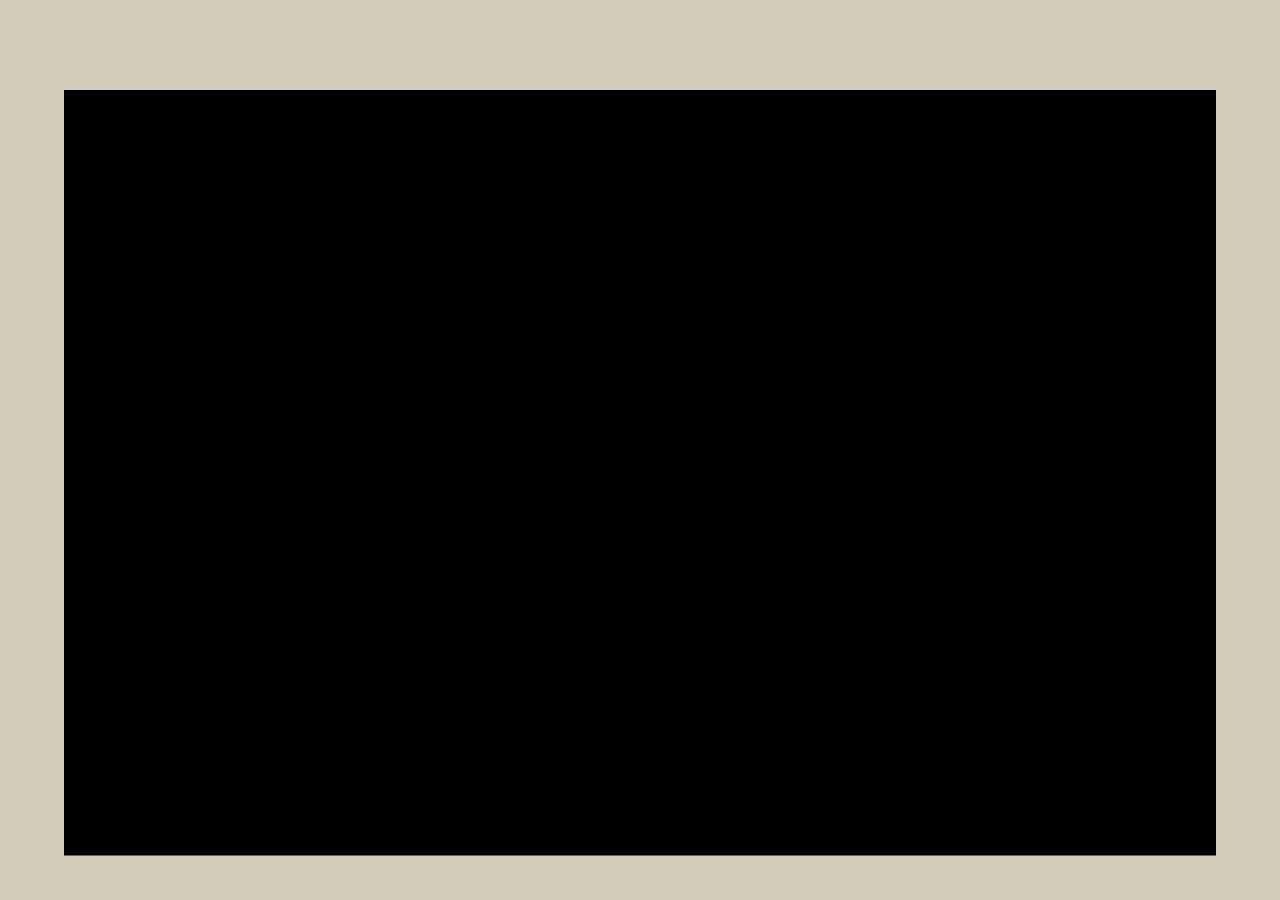
==== controller.html @ 82626254 "Merge branch 'master' into feature/controller-ui" ====
<!DOCTYPE html>
<html lang="en">
  <head>
    <meta charset="utf-8">
    <meta http-equiv="X-UA-Compatible" content="IE=edge">
    <meta name="viewport" content="width=device-width, initial-scale=1.0, maximum-scale=1.0, user-scalable=no" />
    <title>WEXT</title>

    <link rel="stylesheet" href="styles/vendors/bootstrap/bootstrap.min.css">
    <link rel="stylesheet" href="styles/main.css">
    <link rel="stylesheet" href="styles/controller.css">
  </head>
  <body>
    <script type="text/javascript" src="scripts/vendors/jquery/jquery-2.1.0.min.js"></script>
    <script type="text/javascript" src="scripts/vendors/raphael-min.js"></script>
    <script type="text/javascript" src="scripts/main.js"></script>
    <script type="text/javascript" src="scripts/controller.js"></script>
  </body>
</html>
---- styles/controller.css ----
body {
  background-color: #D5CDBC;
}

::-webkit-scrollbar { 
  display: none; 
}
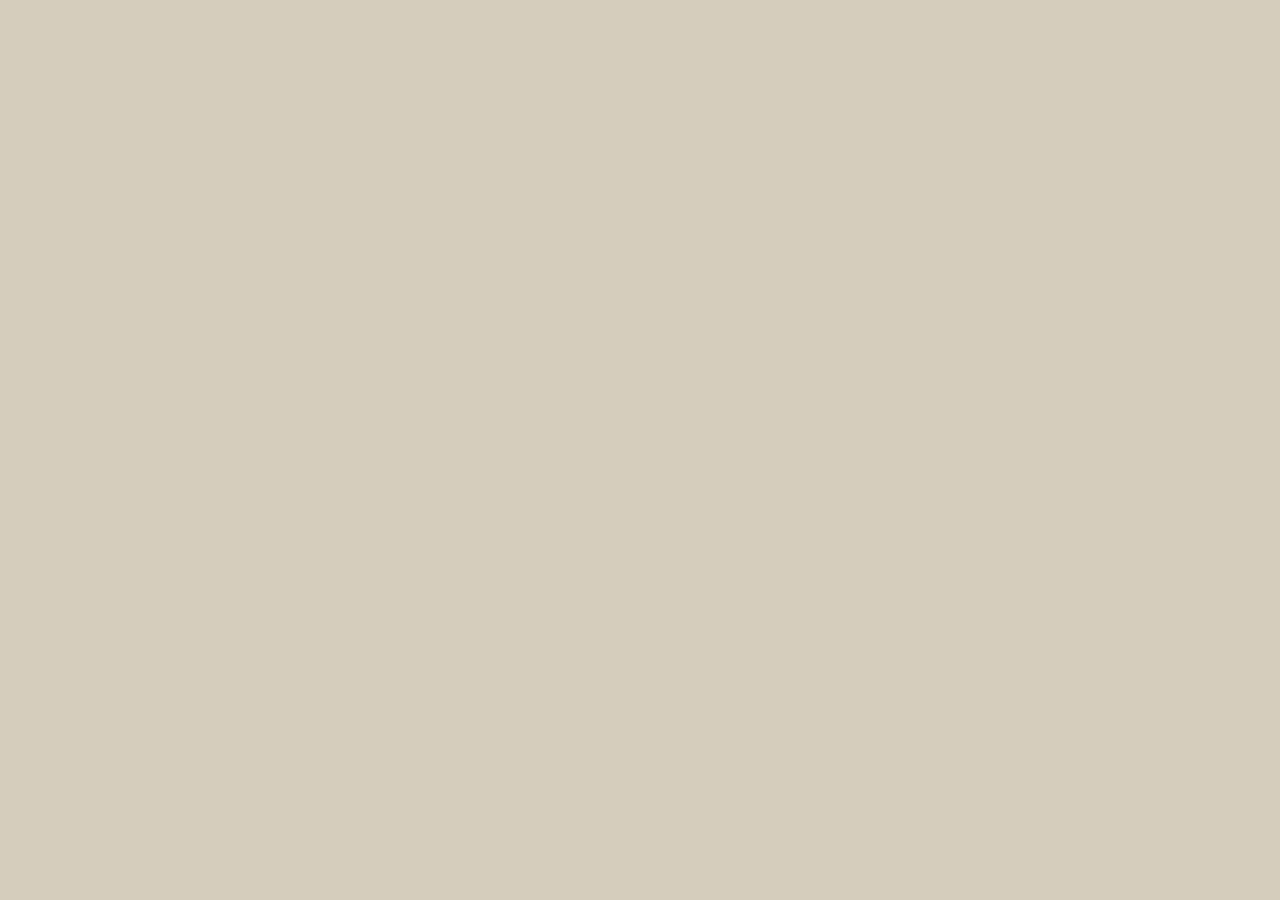
==== commit 9b1764a3: "buttons" ====
--- a/controller.html
+++ b/controller.html
@@ -3,7 +3,7 @@
   <head>
     <meta charset="utf-8">
     <meta http-equiv="X-UA-Compatible" content="IE=edge">
-    <meta name="viewport" content="width=device-width, initial-scale=1.0, maximum-scale=1.0, user-scalable=no" />
+    <meta name="viewport" content="width=device-width, initial-scale=1">
     <title>WEXT</title>
 
     <link rel="stylesheet" href="styles/vendors/bootstrap/bootstrap.min.css">
@@ -11,8 +11,10 @@
     <link rel="stylesheet" href="styles/controller.css">
   </head>
   <body>
+    <div id="connector" class="container">
+    </div>
+
     <script type="text/javascript" src="scripts/vendors/jquery/jquery-2.1.0.min.js"></script>
-    <script type="text/javascript" src="scripts/vendors/raphael-min.js"></script>
     <script type="text/javascript" src="scripts/main.js"></script>
     <script type="text/javascript" src="scripts/controller.js"></script>
   </body>
--- a/styles/main.css
+++ b/styles/main.css
@@ -0,0 +1,11 @@
+.btn:focus {
+  outline: none !important;
+}
+
+.padding-top-20 {
+  padding-top: 20px;
+}
+
+.center {
+  text-align: center;
+}
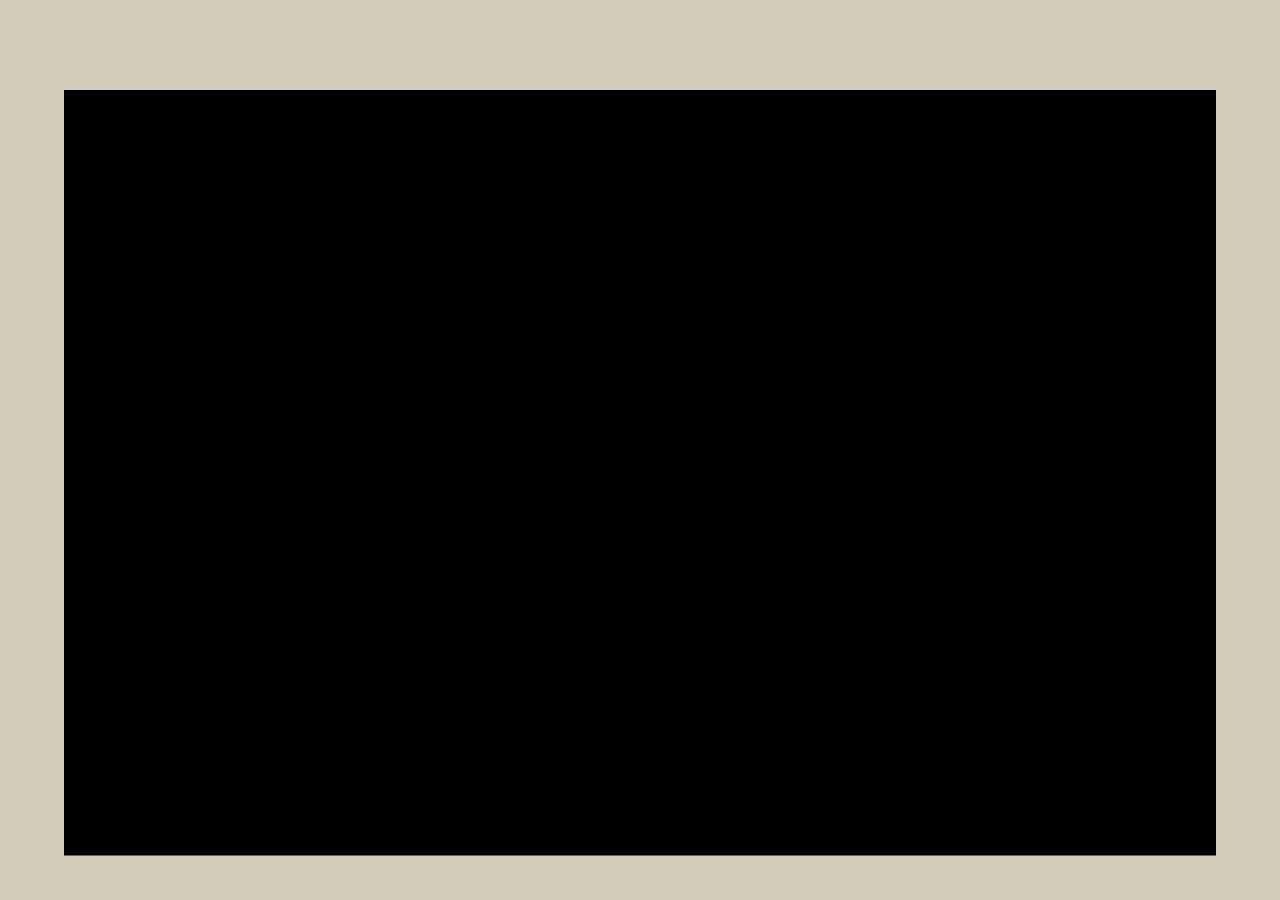
==== commit b45d6d3f: "much code such hackaton wow" ====
--- a/controller.html
+++ b/controller.html
@@ -3,7 +3,7 @@
   <head>
     <meta charset="utf-8">
     <meta http-equiv="X-UA-Compatible" content="IE=edge">
-    <meta name="viewport" content="width=device-width, initial-scale=1">
+    <meta name="viewport" content="width=device-width, initial-scale=1.0, maximum-scale=1.0, user-scalable=no" />
     <title>WEXT</title>
 
     <link rel="stylesheet" href="styles/vendors/bootstrap/bootstrap.min.css">
@@ -11,10 +11,35 @@
     <link rel="stylesheet" href="styles/controller.css">
   </head>
   <body>
-    <div id="connector" class="container">
+    <h2 class="rotate"> Please rotate Device </h2>
+    <div class="controller">
+      <div class="col1">
+        
+      </div>
+      <div class="col2">
+        <div class="select-start">
+          <div class="select">
+            <div class="box"></div>
+          </div>
+          <div class="start">
+            <div class="box"></div>
+          </div>
+        </div>
+      </div>
+      <div class="col3">
+        <div class="a">
+          <div class="circle"></div>
+        </div>
+
+        <div class="b">
+          <div class="circle"></div>
+        </div>
+          
+      </div>
     </div>
 
     <script type="text/javascript" src="scripts/vendors/jquery/jquery-2.1.0.min.js"></script>
+    <script type="text/javascript" src="scripts/vendors/raphael-min.js"></script>
     <script type="text/javascript" src="scripts/main.js"></script>
     <script type="text/javascript" src="scripts/controller.js"></script>
   </body>
--- a/styles/controller.css
+++ b/styles/controller.css
@@ -1,3 +1,9 @@
+html,body {
+  height:100%;
+  margin: 0;
+  padding: 0;
+}
+
 body {
   background-color: #D5CDBC;
 }
@@ -5,3 +11,104 @@
 ::-webkit-scrollbar { 
   display: none; 
 }
+
+.rotate {
+  text-align: center;
+  display: none;
+}
+
+.controller {
+  position: relative;
+  top: 10%;
+  left: 5%;
+  width: 90%;
+  height: 80%;
+  background-color: #333;
+  border-radius: 40px;
+}
+
+.col1, .col2, .col3 {
+  height: 100%;
+  float: left;
+  position: relative;
+}
+
+.col1 {
+  width: 33%;
+}
+
+.col2 {
+  width: 33%;
+}
+
+.col3 {
+  width: 34%;
+}
+
+
+.a, .b {
+  position: absolute;
+  width: 35%;
+  height: 22%;
+  background-color: #D5CDBC;
+  bottom: 10%;
+  left: 10%;
+  border-radius: 5px;
+}
+
+.a {
+  left: 52%;
+}
+
+.circle {
+  background-color: #DB2B23;
+  border: 3px solid #222;
+  width: 80%;
+  height: 80%;
+  border-radius: 50%;
+  position: absolute;
+  left: 0;
+  top: 0;
+  right: 0;
+  bottom: 0;
+  margin: auto;
+}
+
+.select-start {
+  position: absolute;
+  background-color: #D5CDBC;
+  border-radius: 10px;
+  width: 80%;
+  height: 20%;
+  right: 0;
+  bottom: 10%;
+  margin: auto;
+  padding-left: 7%;
+  padding-top: 4%;
+}
+
+.select, .start {
+  position: relative;
+  width: 45%;
+  height: 90%;
+  border: 2px solid #444;
+  float: left;
+}
+
+.select {
+  border-right: none;
+}
+
+.start {
+  border-left: none;
+}
+
+.select-start .box {
+  position: absolute;
+  width: 80%;
+  height: 40%;
+  background-color: #333;
+  border-radius: 20px;
+  bottom: 30%;
+  left: 10%;
+}
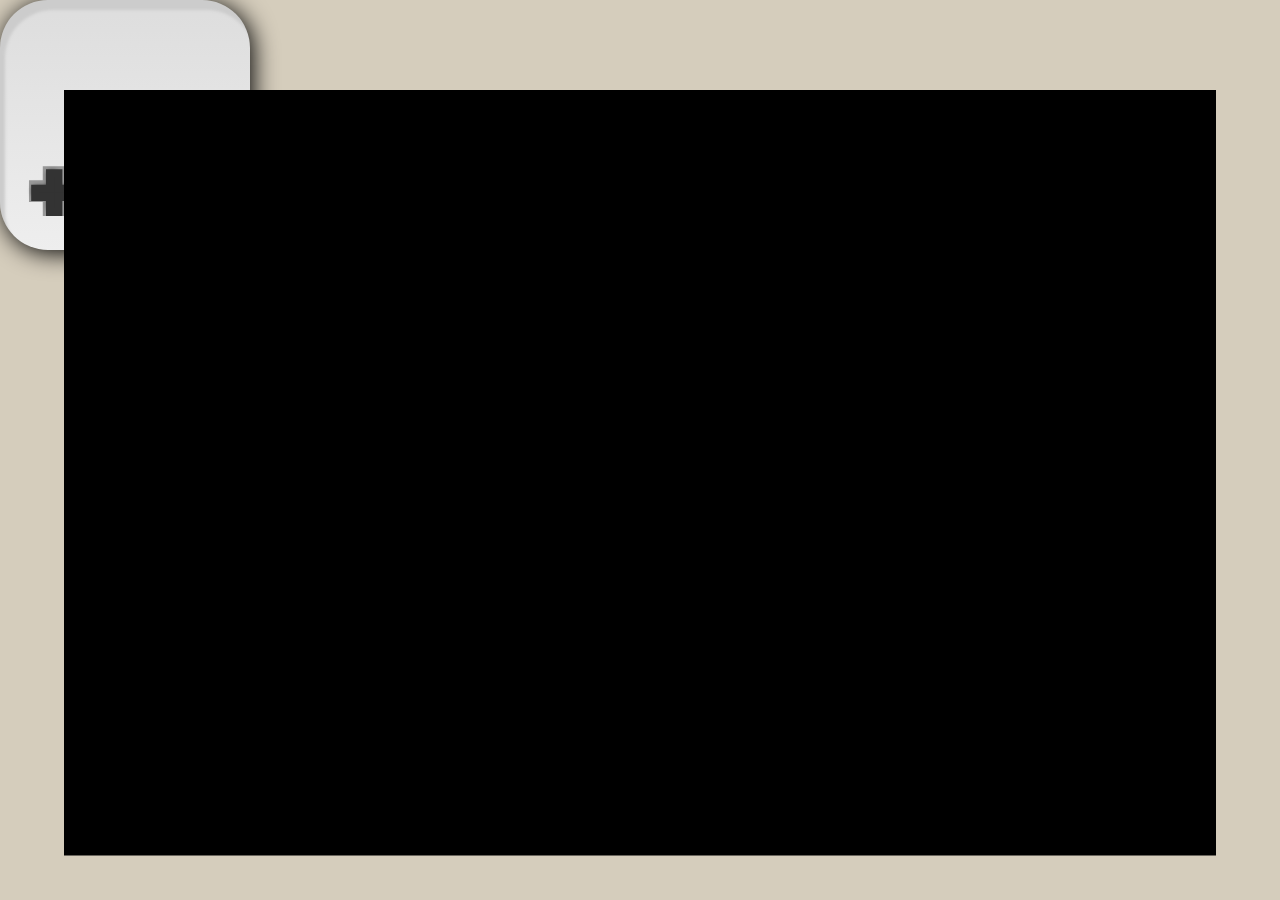
==== commit af0ce287: "oh shit i failed my country" ====
--- a/controller.html
+++ b/controller.html
@@ -13,29 +13,12 @@
   <body>
     <h2 class="rotate"> Please rotate Device </h2>
     <div class="controller">
-      <div class="col1">
-        
-      </div>
-      <div class="col2">
-        <div class="select-start">
-          <div class="select">
-            <div class="box"></div>
-          </div>
-          <div class="start">
-            <div class="box"></div>
-          </div>
-        </div>
-      </div>
-      <div class="col3">
-        <div class="a">
-          <div class="circle"></div>
-        </div>
-
-        <div class="b">
-          <div class="circle"></div>
-        </div>
-          
-      </div>
+      <a href="#" target="_blank"><div class="plus">+</div></a>
+      <a href="#" target="_blank"><div class="select"><span>select</span></div></a>
+      <a href="#" target="_blank"><div class="start"><span>start</span></div></a>
+      <a href="#" target="_blank"><div class="buttonA"></div></a>
+      <a href="#" target="_blank"><div class="buttonB"></div></a>
+      <div class="speaker"></div>
     </div>
 
     <script type="text/javascript" src="scripts/vendors/jquery/jquery-2.1.0.min.js"></script>
--- a/styles/controller.css
+++ b/styles/controller.css
@@ -17,98 +17,168 @@
   display: none;
 }
 
+@import url(http://fonts.googleapis.com/css?family=Coda+Caption:800);
+
 .controller {
-  position: relative;
-  top: 10%;
-  left: 5%;
-  width: 90%;
-  height: 80%;
-  background-color: #333;
-  border-radius: 40px;
-}
-
-.col1, .col2, .col3 {
-  height: 100%;
-  float: left;
-  position: relative;
-}
-
-.col1 {
-  width: 33%;
-}
-
-.col2 {
-  width: 33%;
-}
-
-.col3 {
-  width: 34%;
+  background: #dddddd -webkit-linear-gradient(#dddddd, #eeeeee);
+  width: 250px;
+  height: 250px;
+  border-radius: 48px;
+  box-shadow: 5px 10px 3px #cccccc inset, 3px 3px 25px black;
 }
 
 
-.a, .b {
+span {
+  color: #222222;
+  font-size: 18px;
+  font-family: "Coda Caption", sans-serif;
+  font-style: normal;
+  text-transform: capitalize;
+  margin: 30px 0 0 25px;
   position: absolute;
-  width: 35%;
-  height: 22%;
-  background-color: #D5CDBC;
-  bottom: 10%;
-  left: 10%;
-  border-radius: 5px;
 }
 
-.a {
-  left: 52%;
+sup {
+  font-size: 11px;
+  font-family: sans-serif;
 }
 
-.circle {
-  background-color: #DB2B23;
-  border: 3px solid #222;
-  width: 80%;
-  height: 80%;
-  border-radius: 50%;
+.plus {
+  color: #333333;
+  font-weight: bold;
+  font-size: 71px;
   position: absolute;
-  left: 0;
-  top: 0;
-  right: 0;
-  bottom: 0;
-  margin: auto;
+  margin: 140px 0 0 33px;
+  -webkit-text-stroke: 14px #999999;
+  text-shadow: -2px -2px 5px black;
 }
-
-.select-start {
+.plus:before {
+  content: "+";
+  color: #333333;
+  font-weight: bold;
+  font-size: 76px;
   position: absolute;
-  background-color: #D5CDBC;
-  border-radius: 10px;
-  width: 80%;
-  height: 20%;
-  right: 0;
-  bottom: 10%;
-  margin: auto;
-  padding-left: 7%;
-  padding-top: 4%;
-}
-
-.select, .start {
-  position: relative;
-  width: 45%;
-  height: 90%;
-  border: 2px solid #444;
-  float: left;
+  margin: -2px 0 0 -1px;
+  -webkit-text-stroke: 8px #333333;
 }
 
 .select {
-  border-right: none;
+  background: linear-gradient(#777777, #ffffff);
+  width: 34px;
+  height: 16px;
+  position: absolute;
+  margin: 205px 0 0 80px;
+  border-radius: 8px;
+  transform: rotate(-28deg);
+  box-shadow: 0 0 1px #555555 inset;
+}
+.select:before {
+  background: linear-gradient(#888888, #666666);
+  content: "";
+  width: 26px;
+  height: 8px;
+  position: absolute;
+  margin: 3px 0 0 3px;
+  border: solid 1px #444444;
+  border-radius: 5px;
+  z-index: 99996;
 }
 
 .start {
-  border-left: none;
+  background: linear-gradient(#777777, #ffffff);
+  width: 34px;
+  height: 16px;
+  position: absolute;
+  margin: 205px 0 0 120px;
+  border-radius: 8px;
+  transform: rotate(-28deg);
+  box-shadow: 0 0 1px #555555 inset;
+}
+.start:before {
+  background: linear-gradient(#888888, #666666);
+  content: "";
+  width: 26px;
+  height: 8px;
+  position: absolute;
+  margin: 3px 0 0 3px;
+  border: solid 1px #444444;
+  border-radius: 5px;
+  z-index: 99996;
 }
 
-.select-start .box {
+.select span, .start span {
+  color: #1e2969;
+  font-family: "Arial", sans-serif;
+  font-size: 6px;
+  font-weight: bold;
+  width: 110px;
   position: absolute;
-  width: 80%;
-  height: 40%;
-  background-color: #333;
-  border-radius: 20px;
-  bottom: 30%;
-  left: 10%;
+  margin: 16px 0 0 5px;
+  text-transform: uppercase;
+  -webkit-font-smoothing: subpixel-antialiased;
 }
+
+.buttonA {
+  background: linear-gradient(#666666, #ffffff);
+  width: 36px;
+  height: 36px;
+  position: absolute;
+  margin: 175px 0 0 157px;
+  border-radius: 50%;
+  box-shadow: 0 0 1px #444444;
+}
+.buttonA:before {
+  background: linear-gradient(#bd0055, #a10254);
+  content: "";
+  width: 30px;
+  height: 30px;
+  position: absolute;
+  margin: 3px 0 0 3px;
+  border-radius: 50%;
+  box-shadow: 1px 1px 2px black;
+}
+
+.buttonB {
+  background: linear-gradient(#666666, #ffffff);
+  width: 36px;
+  height: 36px;
+  position: absolute;
+  margin: 155px 0 0 197px;
+  border-radius: 50%;
+  box-shadow: 0 0 1px #444444;
+}
+.buttonB:before {
+  background: linear-gradient(#bd0055, #a10254);
+  content: "";
+  width: 30px;
+  height: 30px;
+  position: absolute;
+  margin: 3px 0 0 3px;
+  border-radius: 50%;
+  box-shadow: 1px 1px 2px black;
+}
+
+.speaker {
+  background: linear-gradient(#cccccc, #444444);
+  width: 30px;
+  height: 6px;
+  position: absolute;
+  margin: 220px 0 0 193px;
+  transform: rotate(61deg);
+}
+.speaker:before {
+  background: linear-gradient(#cccccc, #444444);
+  content: "";
+  width: 30px;
+  height: 6px;
+  position: absolute;
+  margin: -10px 0 0 0;
+}
+.speaker:after {
+  background: linear-gradient(#cccccc, #444444);
+  content: "";
+  width: 30px;
+  height: 6px;
+  position: absolute;
+  margin: -20px 0 0 0;
+}
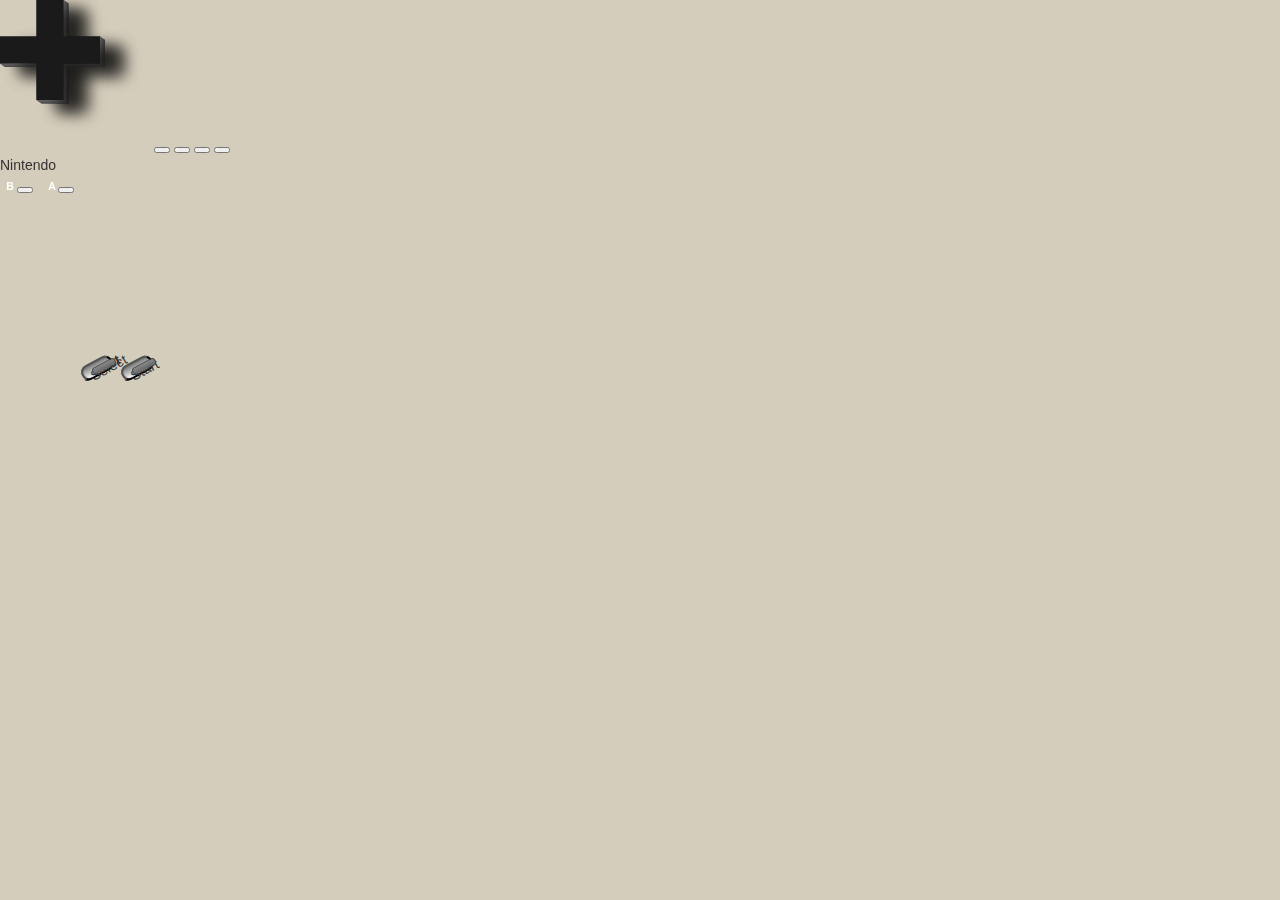
==== commit f3f516ea: "added fastclick. wow wow stop there, not so fast" ====
--- a/controller.html
+++ b/controller.html
@@ -12,17 +12,64 @@
   </head>
   <body>
     <h2 class="rotate"> Please rotate Device </h2>
-    <div class="controller">
-      <a href="#" target="_blank"><div class="plus">+</div></a>
-      <a href="#" target="_blank"><div class="select"><span>select</span></div></a>
-      <a href="#" target="_blank"><div class="start"><span>start</span></div></a>
-      <a href="#" target="_blank"><div class="buttonA"></div></a>
-      <a href="#" target="_blank"><div class="buttonB"></div></a>
-      <div class="speaker"></div>
-    </div>
-
+    <figure id="nespad">
+      <div class="cord">
+      </div>
+      <section class="dpad-pane">
+        <div class="dpad-hole">
+        </div>
+        <div id="dpad">
+          <canvas height="150" id="dpad-body" width="150">
+          </canvas>
+          <button class="button" id="up">
+          </button>
+          <button class="button" id="right">
+          </button>
+          <button class="button" id="down">
+          </button>
+          <button class="button" id="left">
+          </button>
+        </div>
+      </section>
+      <section class="menu-pane">
+        <div class="labels">
+          <label class="select" for="select">
+            Select
+          </label>
+          <label class="start" for="start">
+            Start
+          </label>
+        </div>
+        <div class="buttons">
+          <button class="button select" id="select">
+            Select
+          </button>
+          <button class="button start" id="start">
+            Start
+          </button>
+        </div>
+      </section>
+      <section class="action-pane">
+        <div class="logo">
+          Nintendo
+        </div>
+        <div class="buttons">
+          <label class="label">
+            B
+            <button class="button" id="b">
+            </button>
+          </label>
+          <label class="label">
+            A
+            <button class="button" id="a">
+            </button>
+          </label>
+        </div>
+      </section>
+    </figure>
     <script type="text/javascript" src="scripts/vendors/jquery/jquery-2.1.0.min.js"></script>
     <script type="text/javascript" src="scripts/vendors/raphael-min.js"></script>
+    <script type="text/javascript" src="scripts/vendors/fastclick.js"></script>
     <script type="text/javascript" src="scripts/main.js"></script>
     <script type="text/javascript" src="scripts/controller.js"></script>
   </body>
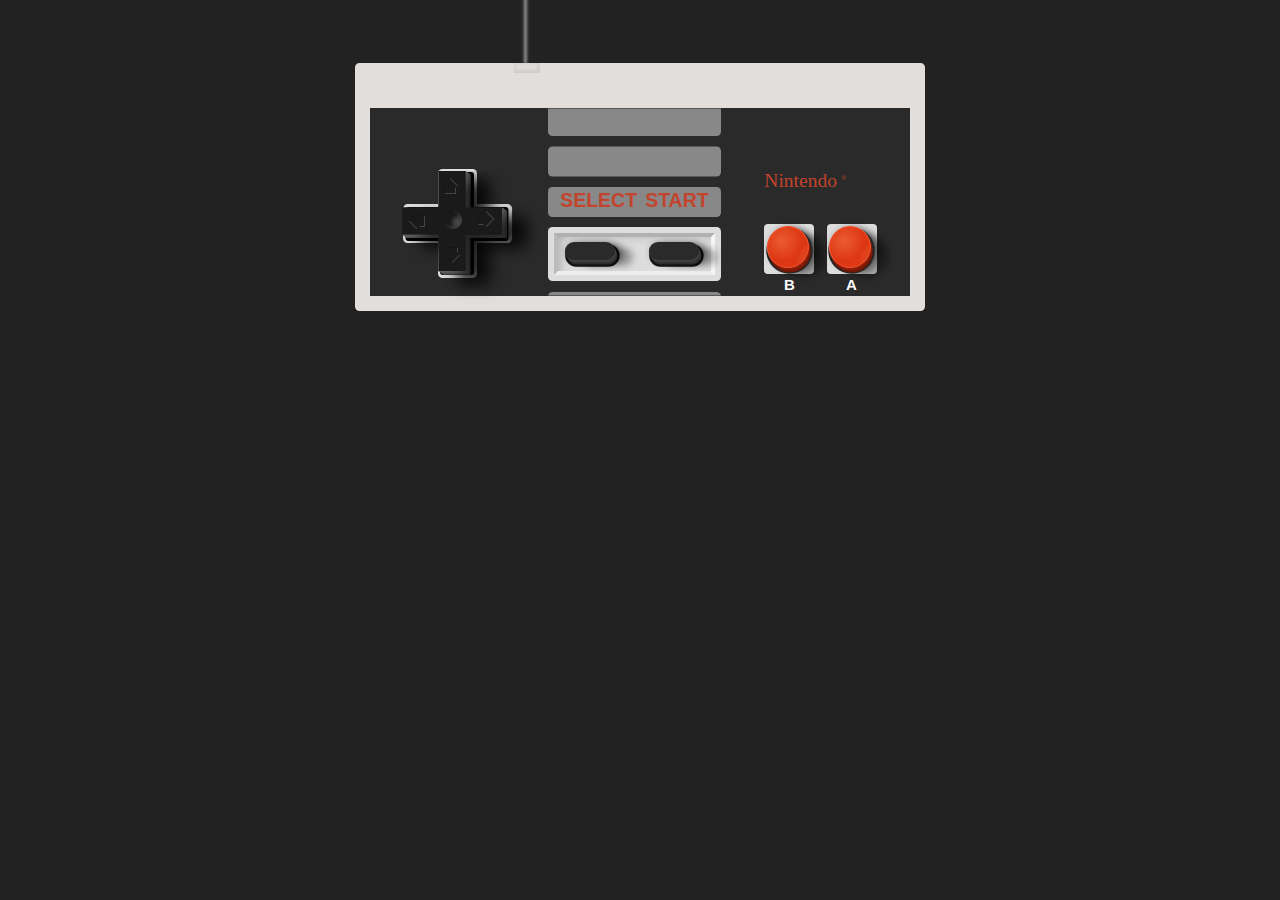
==== commit f3d3fc46: "Merge pull request #2 from irakli-janiashvili/feature/controller-ui" ====
--- a/controller.html
+++ b/controller.html
@@ -3,14 +3,14 @@
   <head>
     <meta charset="utf-8">
     <meta http-equiv="X-UA-Compatible" content="IE=edge">
-    <meta name="viewport" content="width=device-width, initial-scale=1.0, maximum-scale=1.0, user-scalable=no" />
+    <meta name="viewport" content="initial-scale=1.0, user-scalable=no">
     <title>WEXT</title>
 
     <link rel="stylesheet" href="styles/vendors/bootstrap/bootstrap.min.css">
     <link rel="stylesheet" href="styles/main.css">
     <link rel="stylesheet" href="styles/controller.css">
   </head>
-  <body>
+  <body style="overflow:hidden;">
     <h2 class="rotate"> Please rotate Device </h2>
     <figure id="nespad">
       <div class="cord">
@@ -21,9 +21,9 @@
         <div id="dpad">
           <canvas height="150" id="dpad-body" width="150">
           </canvas>
-          <button class="button" id="up">
+          <button class="button up" id="up">
           </button>
-          <button class="button" id="right">
+          <button class="button right" id="right">
           </button>
           <button class="button" id="down">
           </button>
@@ -68,7 +68,6 @@
       </section>
     </figure>
     <script type="text/javascript" src="scripts/vendors/jquery/jquery-2.1.0.min.js"></script>
-    <script type="text/javascript" src="scripts/vendors/raphael-min.js"></script>
     <script type="text/javascript" src="scripts/vendors/fastclick.js"></script>
     <script type="text/javascript" src="scripts/main.js"></script>
     <script type="text/javascript" src="scripts/controller.js"></script>
--- a/styles/controller.css
+++ b/styles/controller.css
@@ -1,11 +1,13 @@
 html,body {
-  height:100%;
+  height:80%;
   margin: 0;
   padding: 0;
-}
-
-body {
-  background-color: #D5CDBC;
+  background-color: #222;
+  -webkit-user-select: none;
+  -moz-user-select: none;
+  -ms-user-select: none;
+  user-select: none;
+
 }
 
 ::-webkit-scrollbar { 
@@ -15,170 +17,330 @@
 .rotate {
   text-align: center;
   display: none;
-}
-
-@import url(http://fonts.googleapis.com/css?family=Coda+Caption:800);
-
-.controller {
-  background: #dddddd -webkit-linear-gradient(#dddddd, #eeeeee);
-  width: 250px;
-  height: 250px;
-  border-radius: 48px;
-  box-shadow: 5px 10px 3px #cccccc inset, 3px 3px 25px black;
-}
-
-
-span {
-  color: #222222;
-  font-size: 18px;
-  font-family: "Coda Caption", sans-serif;
-  font-style: normal;
-  text-transform: capitalize;
-  margin: 30px 0 0 25px;
-  position: absolute;
-}
-
-sup {
-  font-size: 11px;
-  font-family: sans-serif;
-}
-
-.plus {
-  color: #333333;
-  font-weight: bold;
-  font-size: 71px;
-  position: absolute;
-  margin: 140px 0 0 33px;
-  -webkit-text-stroke: 14px #999999;
-  text-shadow: -2px -2px 5px black;
-}
-.plus:before {
-  content: "+";
-  color: #333333;
-  font-weight: bold;
-  font-size: 76px;
-  position: absolute;
-  margin: -2px 0 0 -1px;
-  -webkit-text-stroke: 8px #333333;
-}
-
-.select {
-  background: linear-gradient(#777777, #ffffff);
-  width: 34px;
-  height: 16px;
-  position: absolute;
-  margin: 205px 0 0 80px;
-  border-radius: 8px;
-  transform: rotate(-28deg);
-  box-shadow: 0 0 1px #555555 inset;
-}
-.select:before {
-  background: linear-gradient(#888888, #666666);
-  content: "";
-  width: 26px;
-  height: 8px;
-  position: absolute;
-  margin: 3px 0 0 3px;
-  border: solid 1px #444444;
-  border-radius: 5px;
-  z-index: 99996;
-}
-
-.start {
-  background: linear-gradient(#777777, #ffffff);
-  width: 34px;
-  height: 16px;
-  position: absolute;
-  margin: 205px 0 0 120px;
-  border-radius: 8px;
-  transform: rotate(-28deg);
-  box-shadow: 0 0 1px #555555 inset;
-}
-.start:before {
-  background: linear-gradient(#888888, #666666);
-  content: "";
-  width: 26px;
-  height: 8px;
-  position: absolute;
-  margin: 3px 0 0 3px;
-  border: solid 1px #444444;
-  border-radius: 5px;
-  z-index: 99996;
-}
-
-.select span, .start span {
-  color: #1e2969;
-  font-family: "Arial", sans-serif;
-  font-size: 6px;
-  font-weight: bold;
-  width: 110px;
-  position: absolute;
-  margin: 16px 0 0 5px;
-  text-transform: uppercase;
-  -webkit-font-smoothing: subpixel-antialiased;
-}
-
-.buttonA {
-  background: linear-gradient(#666666, #ffffff);
-  width: 36px;
-  height: 36px;
-  position: absolute;
-  margin: 175px 0 0 157px;
-  border-radius: 50%;
-  box-shadow: 0 0 1px #444444;
-}
-.buttonA:before {
-  background: linear-gradient(#bd0055, #a10254);
-  content: "";
-  width: 30px;
-  height: 30px;
-  position: absolute;
-  margin: 3px 0 0 3px;
-  border-radius: 50%;
-  box-shadow: 1px 1px 2px black;
-}
-
-.buttonB {
-  background: linear-gradient(#666666, #ffffff);
-  width: 36px;
-  height: 36px;
-  position: absolute;
-  margin: 155px 0 0 197px;
-  border-radius: 50%;
-  box-shadow: 0 0 1px #444444;
-}
-.buttonB:before {
-  background: linear-gradient(#bd0055, #a10254);
-  content: "";
-  width: 30px;
-  height: 30px;
-  position: absolute;
-  margin: 3px 0 0 3px;
-  border-radius: 50%;
-  box-shadow: 1px 1px 2px black;
-}
-
-.speaker {
-  background: linear-gradient(#cccccc, #444444);
-  width: 30px;
-  height: 6px;
-  position: absolute;
-  margin: 220px 0 0 193px;
-  transform: rotate(61deg);
-}
-.speaker:before {
-  background: linear-gradient(#cccccc, #444444);
-  content: "";
-  width: 30px;
-  height: 6px;
-  position: absolute;
-  margin: -10px 0 0 0;
-}
-.speaker:after {
-  background: linear-gradient(#cccccc, #444444);
-  content: "";
-  width: 30px;
-  height: 6px;
-  position: absolute;
-  margin: -20px 0 0 0;
-}
+  color: #fff;
+  margin-top: 50%;
+  font-size: 2.2em;
+}
+
+
+@font-face {
+  font-family: 'Pretendo';
+  src: url('http://attackmupp.com/resources/nespad/Pretendo.woff') format('woff');
+}
+
+@font-face {
+  font-family: 'NESController';
+  src: url('http://attackmupp.com/resources/nespad/nes_controller_cad_mrshrike.woff') format('woff');
+}
+
+* {
+  box-sizing: border-box;
+  font: inherit;
+}
+
+body { font: 15px/2 nescontroller,sans-serif; }
+
+.button {
+  outline: none;
+}
+
+#nespad {
+  margin: 0 auto;
+  margin-top: 4.2em;
+  border: 1em solid #e2dedb;
+  border-top-width: 3em;
+  border-radius: .3em;
+  background-color: #2a2a2a;
+  width: 38em;
+  height: 16.5em;
+  color: #c3442d;
+  font: 15px/2 nescontroller,sans-serif;
+  -webkit-user-select: none;
+  -moz-user-select: none;
+  -ms-user-select: none;
+  user-select: none;
+   }
+  .cord {
+    position: absolute;
+    top: -1em;
+    width: 1.1em;
+    height: 5.75em;
+    background-color: #bbb;
+    margin-left: 10em;
+    box-shadow: -.2em 0 .2em .49em #222 inset;
+  }
+  .cord:before { /* cord dent */
+    content: '';
+    position: absolute;
+    width: 1.7em;
+    height: .7em;
+    top: 5.17em;
+    left: -.4em;
+    background-color: #e2dedb;
+    box-shadow: -.05em -.1em .3em .1em #ccc inset;
+  }
+
+  .dpad-pane {
+    display: inline-block;
+    vertical-align: top;
+    margin: 6.5em 4.5em 5em;
+    width: 2.6em;
+    height: 2.6em;
+    position: relative;
+  }
+  .dpad-pane:before, .dpad-pane:after {
+    content: "";
+    background-color: #ddd;
+    width: 100%;
+    height: 280%;
+    position: absolute;
+    top: -94%;
+    left: 0;
+    border-radius: .3em;
+  }
+    .dpad-hole:before, .dpad-hole:after {
+      content: "";
+      background-color: #000;
+      margin: 7%;
+      width: 86%;
+      height: 265%;
+      position: absolute;
+      top: -93%;
+      left: 0;
+      border-radius: .2em;
+      z-index: 1;
+    }
+    .dpad-pane:after, .dpad-hole:after  {
+      transform: rotate(90deg);
+    }
+    #dpad {
+      position: relative;
+      z-index: 1;
+      top: -.006em;
+      left: -.1em;
+    }
+    #dpad:after { /* dpad-pit */
+      content: "";
+      position: absolute;
+      z-index: 1;
+      width: 1.2em;
+      height: 1.2em;
+      margin: .4em .5em;
+      border-radius: 1em;
+      background: -webkit-radial-gradient(76% 63%, circle closest-corner, hsla(0, 0%, 60%, 0.45), hsla(0, 0%, 10%, 1) 100%);
+      background: -moz-radial-gradient(76% 63%, circle closest-corner, hsla(0, 0%, 60%, 0.45), hsla(0, 0%, 10%, 1) 100%);
+      background: radial-gradient(76% 63%, circle closest-corner, hsla(0, 0%, 60%, 0.45), hsla(0, 0%, 10%, 1) 100%);
+      box-shadow: -3px -2px 4px -1px #444444 inset /* scalable units did not work well across browsers */;
+    }
+    #dpad.up {
+      transform: rotate(.4deg) scaleY(0.98);
+      margin-top: -.15em;
+      margin-left: .05em;
+    }
+    #dpad.right {
+      transform: rotate(.5deg) scaleX(1.02);
+      margin-top: .01em;
+      margin-left: .11em;
+    }
+    #dpad.down {
+      transform: rotate(-.6deg) scaleY(1.01);
+      margin-top: .15em;
+      margin-left: .05em;
+    }
+    #dpad.left {
+      transform: rotate(-.8deg) scaleX(0.97);
+      margin-top: .015em;
+      margin-left: -.15em;
+    }
+      #dpad-body {
+        left: -2.3em;
+        top: -2.3em;
+        position: absolute;
+        z-index: 1;
+      }
+      #dpad .button {
+        position: absolute;
+        z-index: 2;
+        width: 2em;
+        height: 2em;
+        background-color: rgba(0, 0, 0, 0); /* "transparent" buttons in ie9 aren't clickable, but rgba can be used */
+        border: none;
+        padding: 0;
+      }
+      #dpad .button:before {
+        content: "";
+        display: block;
+        position: absolute;
+        margin: 0 .55em 0;
+        width: .8em;
+        height: .8em;
+        border-width: .1em;
+        border-style: solid;
+        transform: rotate(315deg);
+      }
+      #dpad .button:after {
+        content: "";
+        display: block;
+        position: absolute;
+        margin: .5em .5em 0;
+        width: .8em;
+        height: .45em;
+        border-width: .1em;
+        border-style: solid;
+      }
+      #up { top: -2.7em; }
+        #up:before { border-color: #151515 #444 transparent transparent; }
+        #up:after { border-color: transparent #444 #444 #151515; }
+      #right {
+        left: 2.7em;
+        transform: rotate(90deg);
+      }
+        #right:before { border-color: #444 #444 transparent transparent; }
+        #right:after { border-color: transparent #444 #151515 #151515; }
+      #down {
+        top: 2.7em;
+        transform: rotate(180deg);
+      }
+        #down:before { border-color: #444 #151515 transparent transparent; }
+        #down:after { border-color: transparent #151515 #151515 #444; }
+      #left {
+        left: -2.7em;
+        transform: rotate(270deg);
+      }
+        #left:before { border-color: #444 #151515 transparent transparent; }
+        #left:after { border-color: transparent #151515 #444 #444; }
+
+.menu-pane {
+  display: inline-block;
+  vertical-align: top;
+  width: 11.5em;
+  height: 100%;
+  overflow: hidden;
+  overflow: -moz-hidden-unscrollable; /* normal hidden doesn't work in firefox here */
+  border: 0 solid rgba(100, 100, 100, .8);
+  border-width: .1em 0; }
+  .menu-pane .labels {
+    border-radius: .3em;
+    height: 2em;
+    background-color: #888;
+    text-transform: uppercase;
+    padding: 0 .8em;
+    margin-top: 5.2em;
+    box-shadow: 0 -2.7em #888, 0 -5.4em #888, 0 7em #888; }
+    .menu-pane label {
+      line-height: 1.4;
+      font-size: 1.3em;
+    }
+    .menu-pane .buttons {
+      margin: 0.67em 0;
+      width: 100%;
+      height: 3.6em;
+      border-radius: .3em;
+      background-color: #ddd;
+      text-transform: uppercase;
+      padding: 1.3em;
+      word-spacing: 2em;
+      position:relative;
+    }
+    .menu-pane .buttons:before { /* indentation */
+      content: "";
+      position: absolute;
+      top: .4em;
+      right: .4em;
+      bottom: .4em;
+      left: .4em;
+      border: .3em solid transparent;
+      border-color: #b1b1b1 #f6f6f6 #eee #bbb;
+      box-shadow: 1em .8em .8em -1em hsla(0, 0%, 0%, 0.3) inset; }
+      .menu-pane .button {
+        position: relative;
+        overflow: hidden;
+        top: -.3em;
+        left: -.16em;
+        height: 1.2em;
+        width: 3.3em;
+        border: 0;
+        border-radius: 1em;
+        background-color: #2a2a2a;
+        color: #2a2a2a;
+        box-shadow:
+          .04em .08em 0 hsla(0, 0%, 26%, 1), /* 3d */
+          .08em .15em 0 hsla(0, 0%, 23%, 1),
+          .12em .23em 0 hsla(0, 0%, 20%, 1),
+          .16em .3em 0 hsla(0, 0%, 17%, 1),
+          .16em .3em 0 .15em hsla(0, 0%, 0%, .9), /* hole */
+          .1em .075em .5em rgba(0, 0, 0, .3), /* shadow */
+          .3em .15em .5em rgba(0, 0, 0, .3),
+          .6em .2em .5em rgba(0, 0, 0, .3),
+          1.2em .4em .5em rgba(0, 0, 0, .3);
+        }
+
+  .start { float: right; }
+  .select { float: left; }
+
+.action-pane {
+  display: inline-block;
+  vertical-align: top;
+  border-bottom: 1px solid transparent;
+  margin: 4.2em 0 0 2.1em;}
+  .logo {
+    font: 1.3em/1 pretendo;
+    margin: 0 0 3.3rem 0.8rem;
+    cursor: default; }
+    .logo:after {
+      content: '\AE';
+      vertical-align: super;
+      font: 0.6rem sans-serif;
+    }
+  .action-pane .label {
+    display: inline-block;
+    background-color: #ddd;
+    border-radius: 0.4rem;
+    width: 5rem;
+    height: 5rem;
+    margin-left: .8rem;
+    text-align: center;
+    line-height: 7.7em;
+    position: relative;
+    font-size: 1.5rem; }
+    .action-pane .button {
+      position: absolute;
+      top: .2rem;
+      left: .22rem;
+      width: 4.2rem;
+      height: 4.2rem;
+      background: #E0421B; /* fallack */
+      background: -webkit-radial-gradient(35% 35%, circle closest-corner, #ff8957, #E0421B 100%);
+      background: -moz-radial-gradient(35% 35%, circle closest-corner, #ff8957, #E0421B 100%);
+      background: radial-gradient(35% 35%, circle closest-corner, #ff8957, #E0421B 100%);
+      border-radius: 2em;
+      border: .08em solid hsla(10, 90%, 55%, 1);
+      box-shadow:
+        2em 1em 0.2em 0 hsla(10, 90%, 45%, .5) inset, /* reflection */
+        .04em .1em 0 hsla(10, 90%, 30%, 1), /* 3d */
+        .08em .2em 0 hsla(10, 90%, 26%, 1),
+        .12em .3em 0 hsla(10, 90%, 23%, 1),
+        .1em .24em 0 .15em hsla(0, 0%, 15%, 1), /* hole */
+        .1em .075em .5em rgba(0, 0, 0, .3), /* shadow */
+        .3em .15em .5em rgba(0, 0, 0, .3),
+        .6em .3em .5em rgba(0, 0, 0, .3),
+        1.2em .6em .5em rgba(0, 0, 0, .3);
+    }
+
+.action-pane .button:active {
+  top: .70rem !important;
+  left: .35rem !important;
+  box-shadow:
+    2em 1em 0.2em 0 hsla(10, 90%, 45%, .5) inset,
+    .05em .1em 0 hsla(10,90%,30%,1),
+    0 0 0 .15em hsla(0, 0%, 15%, 1),
+    .1em .075em .5em rgba(0,0,0,.3) !important;
+}
+
+.menu-pane .button:active {
+  top: 0 !important;
+  left: 0 !important;
+  box-shadow:
+    0 0 0 .15em hsla(0, 0%, 0%, .9), /* hole */
+    .1em .075em .5em rgba(0,0,0,.3) !important;
+}
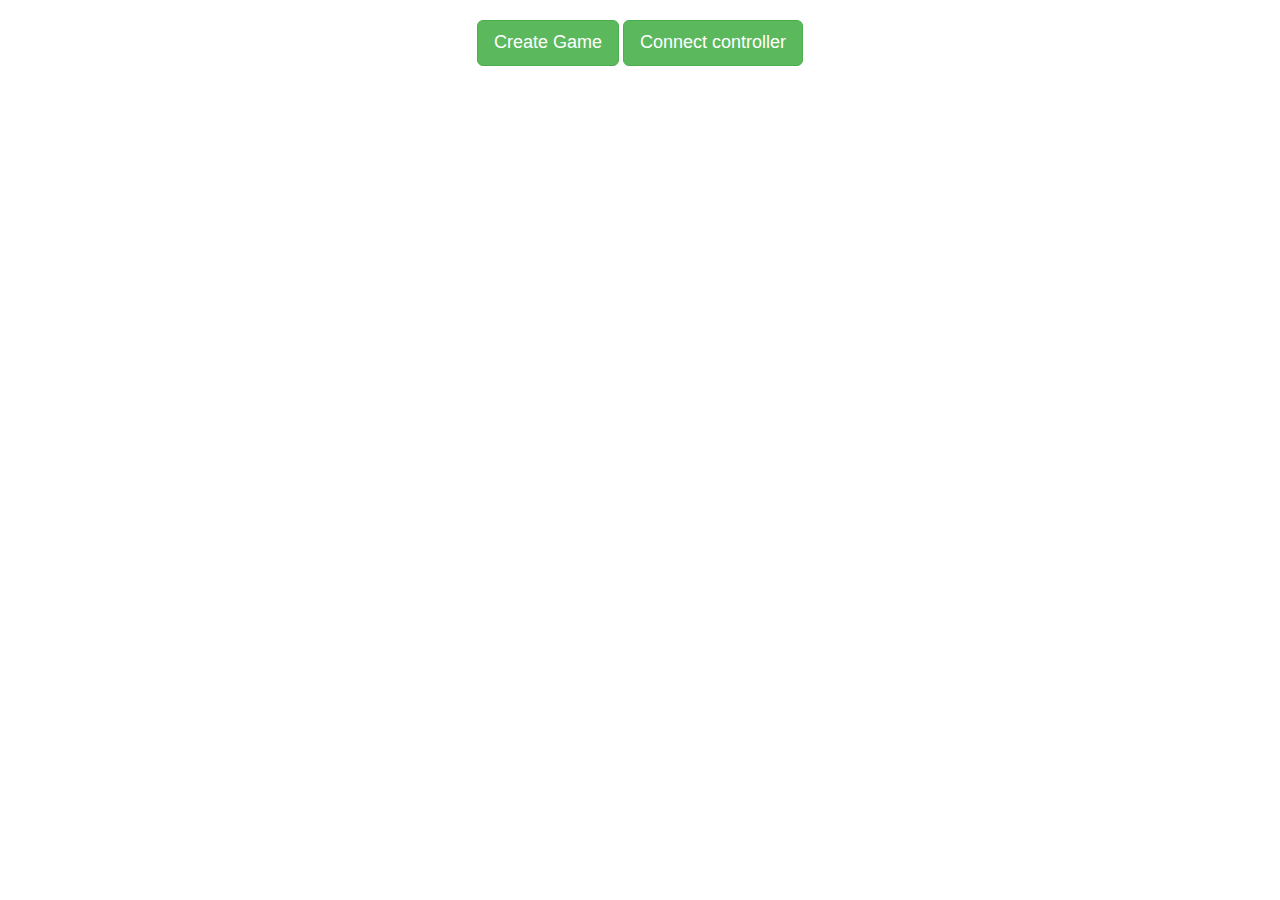
==== commit 560d935a: "close button in controller" ====
--- a/controller.html
+++ b/controller.html
@@ -11,6 +11,9 @@
     <link rel="stylesheet" href="styles/controller.css">
   </head>
   <body style="overflow:hidden;">
+
+    <a href="/" class="btn btn-danger btn-sm" style="position: absolute; top: 0; left: 0">close</a>
+
     <h2 class="rotate"> Please rotate Device </h2>
     <figure id="nespad">
       <div class="cord">
@@ -68,7 +71,10 @@
       </section>
     </figure>
     <script type="text/javascript" src="scripts/vendors/jquery/jquery-2.1.0.min.js"></script>
+    <script type="text/javascript" src="scripts/vendors/peer.js"></script>
     <script type="text/javascript" src="scripts/vendors/fastclick.js"></script>
+    <script type="text/javascript" src="scripts/vendors/gyro.min.js"></script>
+    <script type="text/javascript" src="scripts/emitter.js"></script>
     <script type="text/javascript" src="scripts/main.js"></script>
     <script type="text/javascript" src="scripts/controller.js"></script>
   </body>
